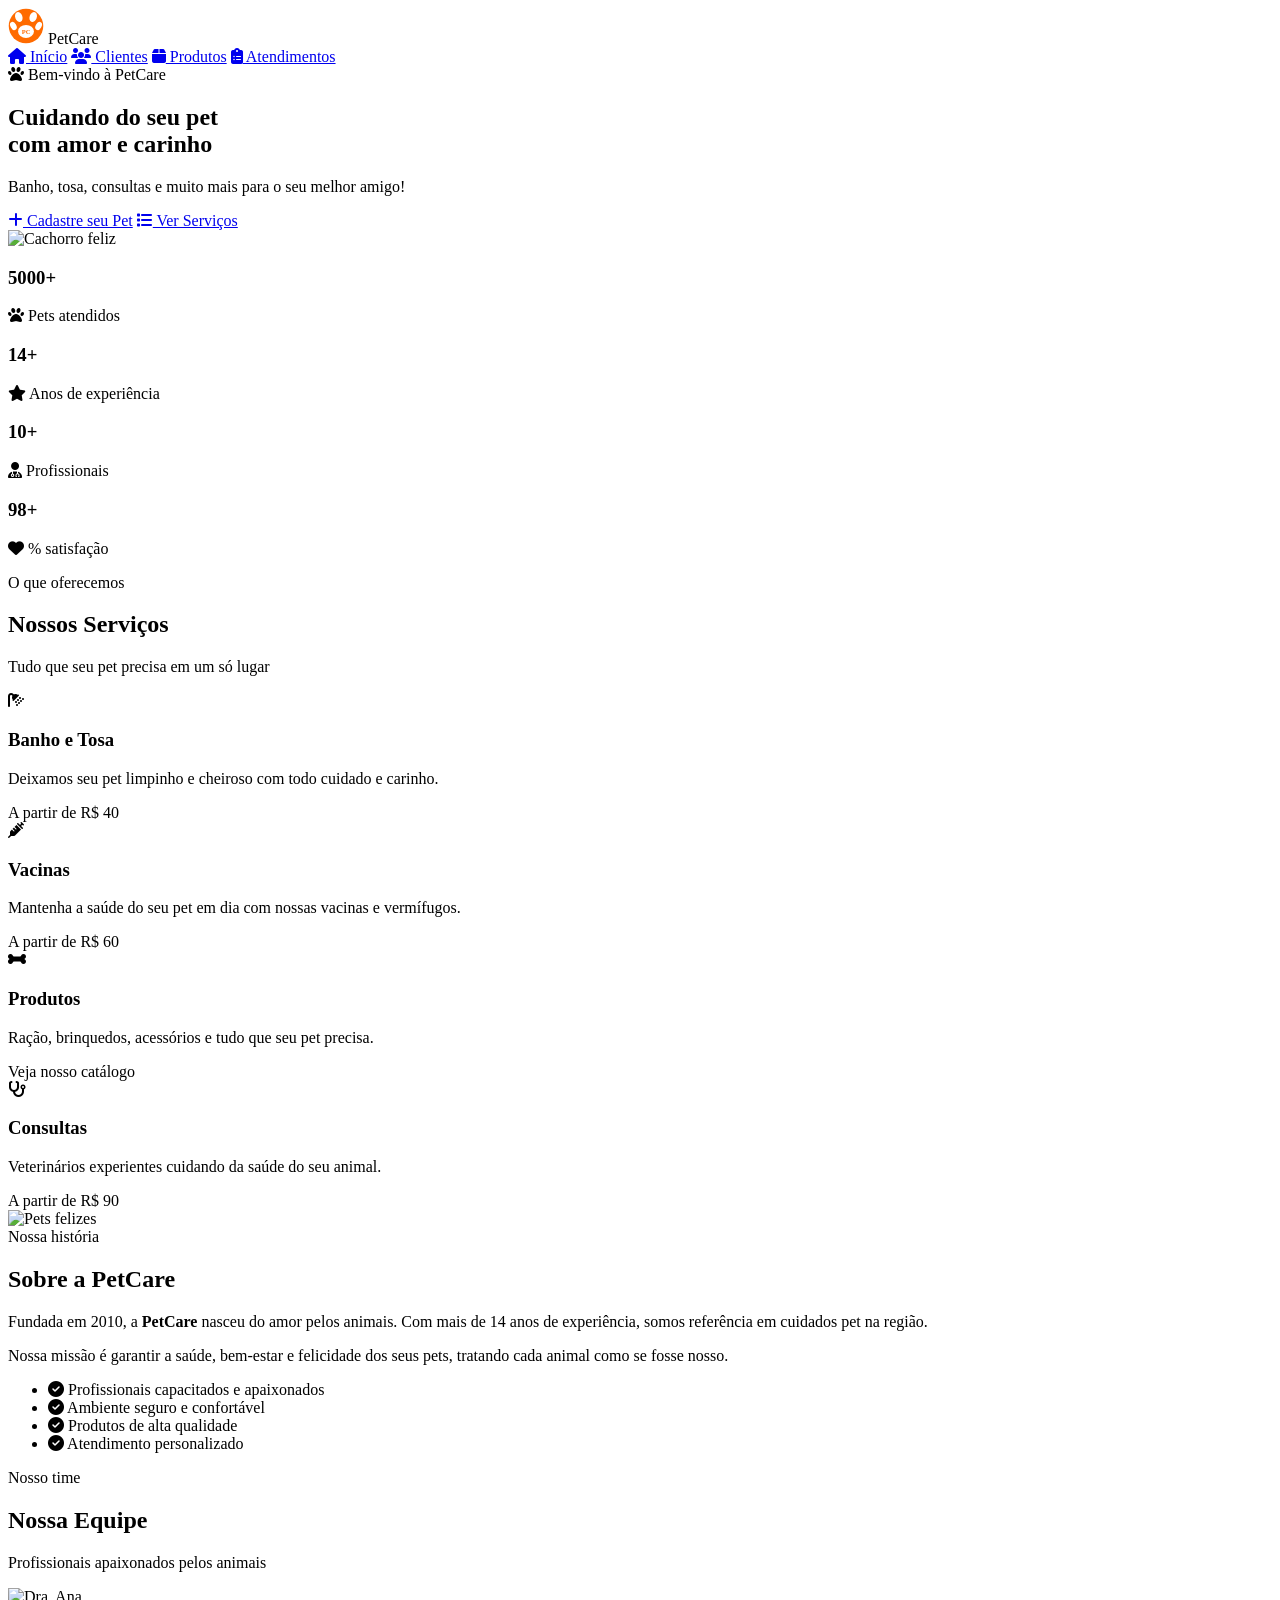
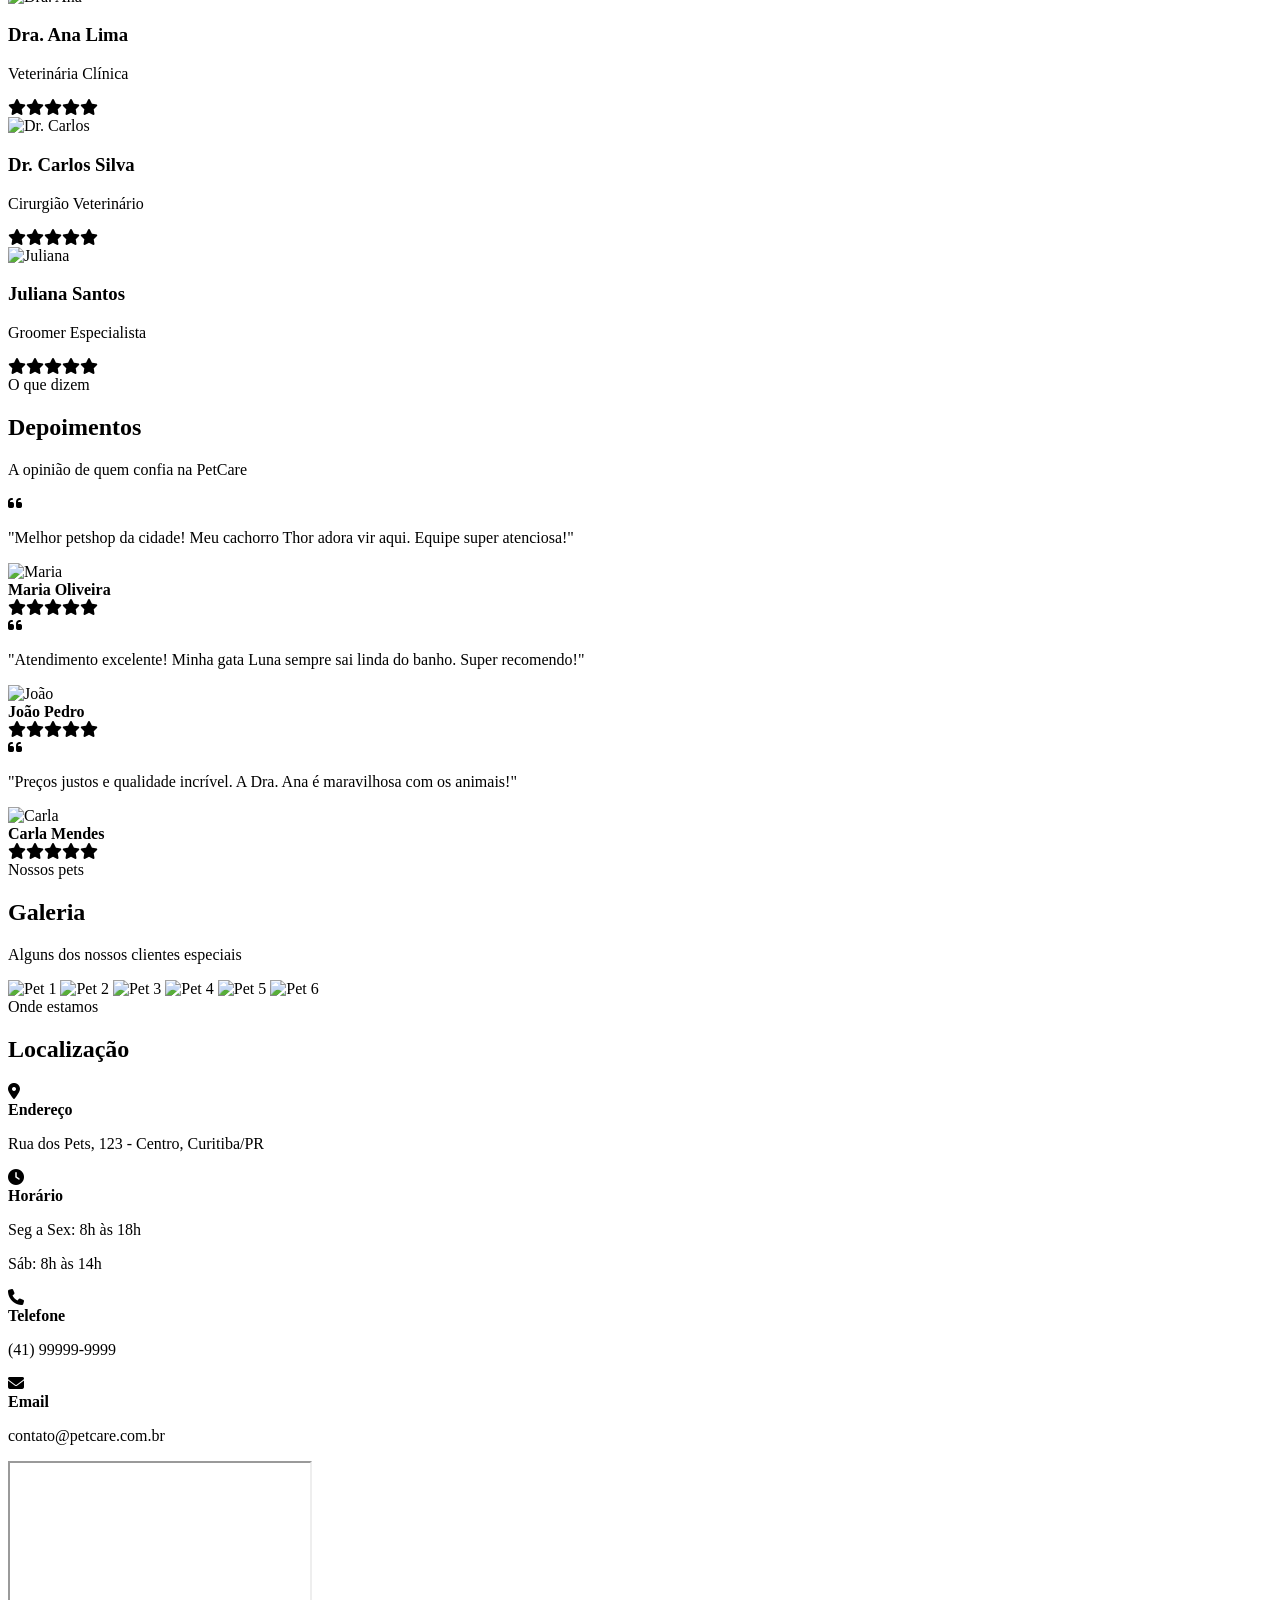
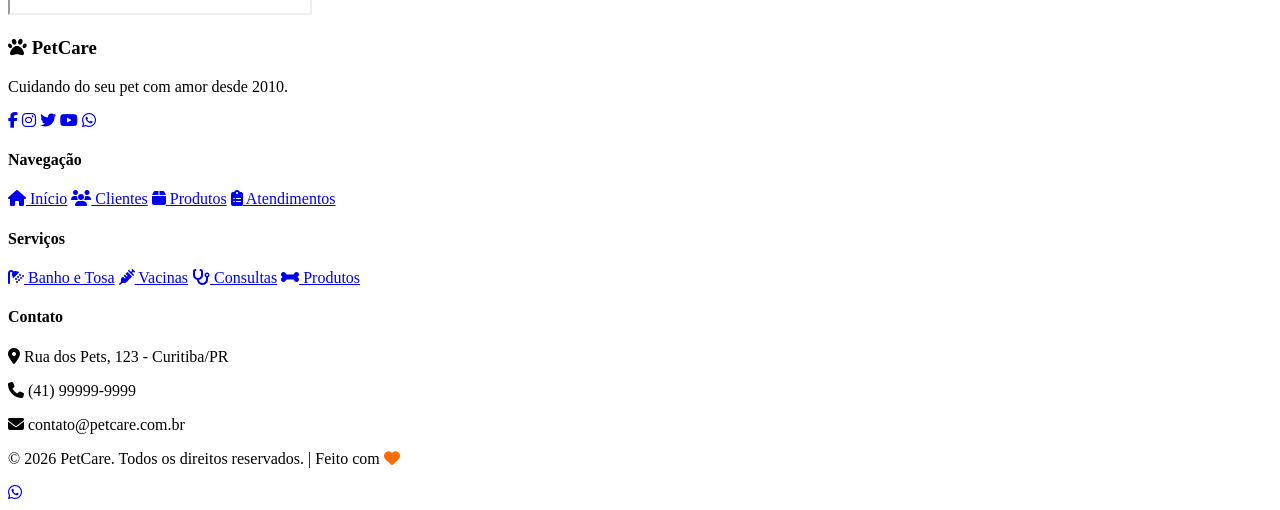
==== templates/index.html @ 7e0fad90 "site completo com icones e melhorias" ====
<!DOCTYPE html>
<html lang="pt-br">
<head>
    <meta charset="UTF-8">
    <meta name="viewport" content="width=device-width, initial-scale=1.0">
    <title>PetCare - Cuidando com Amor</title>
    <link rel="stylesheet" href="{{ url_for('static', filename='style.css') }}">
    <link href="https://fonts.googleapis.com/css2?family=Poppins:wght@300;400;600;700;800&display=swap" rel="stylesheet">
    <link rel="stylesheet" href="https://cdnjs.cloudflare.com/ajax/libs/font-awesome/6.5.0/css/all.min.css">
    <link rel="icon" href="data:image/svg+xml,<svg xmlns='http://www.w3.org/2000/svg' viewBox='0 0 100 100'><text y='.9em' font-size='90'>🐾</text></svg>">
</head>
<body>

    <!-- HEADER -->
    <header id="header">
        <div class="logo">
            <svg width="36" height="36" viewBox="0 0 100 100" xmlns="http://www.w3.org/2000/svg">
                <circle cx="50" cy="50" r="48" fill="#ff6b00"/>
                <ellipse cx="30" cy="25" rx="10" ry="14" fill="white" transform="rotate(-20 30 25)"/>
                <ellipse cx="70" cy="25" rx="10" ry="14" fill="white" transform="rotate(20 70 25)"/>
                <ellipse cx="15" cy="50" rx="8" ry="12" fill="white" transform="rotate(-30 15 50)"/>
                <ellipse cx="85" cy="50" rx="8" ry="12" fill="white" transform="rotate(30 85 50)"/>
                <ellipse cx="50" cy="65" rx="22" ry="18" fill="white"/>
                <text x="50" y="72" text-anchor="middle" font-size="18" fill="#ff6b00" font-weight="bold">PC</text>
            </svg>
            <span>PetCare</span>
        </div>
        <nav>
            <a href="/"><i class="fas fa-home"></i> Início</a>
            <a href="/clientes"><i class="fas fa-users"></i> Clientes</a>
            <a href="/produtos"><i class="fas fa-box"></i> Produtos</a>
            <a href="/atendimentos"><i class="fas fa-clipboard-list"></i> Atendimentos</a>
        </nav>
    </header>

    <!-- BANNER -->
    <section class="banner">
        <div class="banner-content">
            <span class="badge"><i class="fas fa-paw"></i> Bem-vindo à PetCare</span>
            <h1>Cuidando do seu pet<br>com <span>amor</span> e carinho</h1>
            <p>Banho, tosa, consultas e muito mais para o seu melhor amigo!</p>
            <div class="banner-btns">
                <a href="/clientes" class="btn-primary"><i class="fas fa-plus"></i> Cadastre seu Pet</a>
                <a href="#servicos" class="btn-secondary"><i class="fas fa-list"></i> Ver Serviços</a>
            </div>
        </div>
        <div class="banner-image">
            <img src="https://images.unsplash.com/photo-1587300003388-59208cc962cb?w=500&q=80" alt="Cachorro feliz">
        </div>
    </section>

    <!-- STATS -->
    <section class="stats">
        <div class="stat-item">
            <h3 class="counter" data-target="5000">0</h3>
            <p><i class="fas fa-paw"></i> Pets atendidos</p>
        </div>
        <div class="stat-item">
            <h3 class="counter" data-target="14">0</h3>
            <p><i class="fas fa-star"></i> Anos de experiência</p>
        </div>
        <div class="stat-item">
            <h3 class="counter" data-target="10">0</h3>
            <p><i class="fas fa-user-md"></i> Profissionais</p>
        </div>
        <div class="stat-item">
            <h3 class="counter" data-target="98">0</h3>
            <p><i class="fas fa-heart"></i> % satisfação</p>
        </div>
    </section>

    <!-- SERVIÇOS -->
    <section class="servicos" id="servicos">
        <div class="section-header">
            <span class="section-badge">O que oferecemos</span>
            <h2>Nossos Serviços</h2>
            <p>Tudo que seu pet precisa em um só lugar</p>
        </div>
        <div class="cards">
            <div class="card fade-in">
                <div class="card-icon"><i class="fas fa-shower"></i></div>
                <h3>Banho e Tosa</h3>
                <p>Deixamos seu pet limpinho e cheiroso com todo cuidado e carinho.</p>
                <span class="card-price">A partir de R$ 40</span>
            </div>
            <div class="card fade-in">
                <div class="card-icon"><i class="fas fa-syringe"></i></div>
                <h3>Vacinas</h3>
                <p>Mantenha a saúde do seu pet em dia com nossas vacinas e vermífugos.</p>
                <span class="card-price">A partir de R$ 60</span>
            </div>
            <div class="card fade-in">
                <div class="card-icon"><i class="fas fa-bone"></i></div>
                <h3>Produtos</h3>
                <p>Ração, brinquedos, acessórios e tudo que seu pet precisa.</p>
                <span class="card-price">Veja nosso catálogo</span>
            </div>
            <div class="card fade-in">
                <div class="card-icon"><i class="fas fa-stethoscope"></i></div>
                <h3>Consultas</h3>
                <p>Veterinários experientes cuidando da saúde do seu animal.</p>
                <span class="card-price">A partir de R$ 90</span>
            </div>
        </div>
    </section>

    <!-- SOBRE -->
    <section class="sobre">
        <div class="sobre-img">
            <img src="https://images.unsplash.com/photo-1548199973-03cce0bbc87b?w=500&q=80" alt="Pets felizes">
        </div>
        <div class="sobre-content">
            <span class="section-badge">Nossa história</span>
            <h2>Sobre a PetCare</h2>
            <p>Fundada em 2010, a <strong>PetCare</strong> nasceu do amor pelos animais. Com mais de 14 anos de experiência, somos referência em cuidados pet na região.</p>
            <p>Nossa missão é garantir a saúde, bem-estar e felicidade dos seus pets, tratando cada animal como se fosse nosso.</p>
            <ul class="sobre-lista">
                <li><i class="fas fa-check-circle"></i> Profissionais capacitados e apaixonados</li>
                <li><i class="fas fa-check-circle"></i> Ambiente seguro e confortável</li>
                <li><i class="fas fa-check-circle"></i> Produtos de alta qualidade</li>
                <li><i class="fas fa-check-circle"></i> Atendimento personalizado</li>
            </ul>
        </div>
    </section>

    <!-- EQUIPE -->
    <section class="equipe">
        <div class="section-header">
            <span class="section-badge">Nosso time</span>
            <h2>Nossa Equipe</h2>
            <p>Profissionais apaixonados pelos animais</p>
        </div>
        <div class="equipe-cards">
            <div class="equipe-card">
                <img src="https://randomuser.me/api/portraits/women/44.jpg" alt="Dra. Ana">
                <h3>Dra. Ana Lima</h3>
                <p>Veterinária Clínica</p>
                <div class="stars"><i class="fas fa-star"></i><i class="fas fa-star"></i><i class="fas fa-star"></i><i class="fas fa-star"></i><i class="fas fa-star"></i></div>
            </div>
            <div class="equipe-card">
                <img src="https://randomuser.me/api/portraits/men/32.jpg" alt="Dr. Carlos">
                <h3>Dr. Carlos Silva</h3>
                <p>Cirurgião Veterinário</p>
                <div class="stars"><i class="fas fa-star"></i><i class="fas fa-star"></i><i class="fas fa-star"></i><i class="fas fa-star"></i><i class="fas fa-star"></i></div>
            </div>
            <div class="equipe-card">
                <img src="https://randomuser.me/api/portraits/women/68.jpg" alt="Juliana">
                <h3>Juliana Santos</h3>
                <p>Groomer Especialista</p>
                <div class="stars"><i class="fas fa-star"></i><i class="fas fa-star"></i><i class="fas fa-star"></i><i class="fas fa-star"></i><i class="fas fa-star"></i></div>
            </div>
        </div>
    </section>

    <!-- DEPOIMENTOS -->
    <section class="depoimentos">
        <div class="section-header">
            <span class="section-badge">O que dizem</span>
            <h2>Depoimentos</h2>
            <p>A opinião de quem confia na PetCare</p>
        </div>
        <div class="depo-cards">
            <div class="depo-card">
                <i class="fas fa-quote-left quote-icon"></i>
                <p>"Melhor petshop da cidade! Meu cachorro Thor adora vir aqui. Equipe super atenciosa!"</p>
                <div class="depo-autor">
                    <img src="https://randomuser.me/api/portraits/women/12.jpg" alt="Maria">
                    <div>
                        <strong>Maria Oliveira</strong>
                        <div class="stars"><i class="fas fa-star"></i><i class="fas fa-star"></i><i class="fas fa-star"></i><i class="fas fa-star"></i><i class="fas fa-star"></i></div>
                    </div>
                </div>
            </div>
            <div class="depo-card">
                <i class="fas fa-quote-left quote-icon"></i>
                <p>"Atendimento excelente! Minha gata Luna sempre sai linda do banho. Super recomendo!"</p>
                <div class="depo-autor">
                    <img src="https://randomuser.me/api/portraits/men/45.jpg" alt="João">
                    <div>
                        <strong>João Pedro</strong>
                        <div class="stars"><i class="fas fa-star"></i><i class="fas fa-star"></i><i class="fas fa-star"></i><i class="fas fa-star"></i><i class="fas fa-star"></i></div>
                    </div>
                </div>
            </div>
            <div class="depo-card">
                <i class="fas fa-quote-left quote-icon"></i>
                <p>"Preços justos e qualidade incrível. A Dra. Ana é maravilhosa com os animais!"</p>
                <div class="depo-autor">
                    <img src="https://randomuser.me/api/portraits/women/33.jpg" alt="Carla">
                    <div>
                        <strong>Carla Mendes</strong>
                        <div class="stars"><i class="fas fa-star"></i><i class="fas fa-star"></i><i class="fas fa-star"></i><i class="fas fa-star"></i><i class="fas fa-star"></i></div>
                    </div>
                </div>
            </div>
        </div>
    </section>

    <!-- GALERIA -->
    <section class="galeria">
        <div class="section-header">
            <span class="section-badge">Nossos pets</span>
            <h2>Galeria</h2>
            <p>Alguns dos nossos clientes especiais</p>
        </div>
        <div class="galeria-grid">
            <img src="https://images.unsplash.com/photo-1587300003388-59208cc962cb?w=300&q=80" alt="Pet 1">
            <img src="https://images.unsplash.com/photo-1514888286974-6c03e2ca1dba?w=300&q=80" alt="Pet 2">
            <img src="https://images.unsplash.com/photo-1518020382113-a7e8fc38eac9?w=300&q=80" alt="Pet 3">
            <img src="https://images.unsplash.com/photo-1561037404-61cd46aa615b?w=300&q=80" alt="Pet 4">
            <img src="https://images.unsplash.com/photo-1583337130417-3346a1be7dee?w=300&q=80" alt="Pet 5">
            <img src="https://images.unsplash.com/photo-1537151625747-768eb6cf92b2?w=300&q=80" alt="Pet 6">
        </div>
    </section>

    <!-- LOCALIZAÇÃO -->
    <section class="localizacao">
        <div class="section-header">
            <span class="section-badge">Onde estamos</span>
            <h2>Localização</h2>
        </div>
        <div class="local-content">
            <div class="local-info">
                <div class="local-item">
                    <i class="fas fa-map-marker-alt local-icon"></i>
                    <div>
                        <strong>Endereço</strong>
                        <p>Rua dos Pets, 123 - Centro, Curitiba/PR</p>
                    </div>
                </div>
                <div class="local-item">
                    <i class="fas fa-clock local-icon"></i>
                    <div>
                        <strong>Horário</strong>
                        <p>Seg a Sex: 8h às 18h</p>
                        <p>Sáb: 8h às 14h</p>
                    </div>
                </div>
                <div class="local-item">
                    <i class="fas fa-phone local-icon"></i>
                    <div>
                        <strong>Telefone</strong>
                        <p>(41) 99999-9999</p>
                    </div>
                </div>
                <div class="local-item">
                    <i class="fas fa-envelope local-icon"></i>
                    <div>
                        <strong>Email</strong>
                        <p>contato@petcare.com.br</p>
                    </div>
                </div>
            </div>
            <div class="local-map">
                <iframe src="https://www.google.com/maps/embed?pb=!1m18!1m12!1m3!1d115867.28438053053!2d-49.3820148!3d-25.4372514!2m3!1f0!2f0!3f0!3m2!1i1024!2i768!4f13.1!3m3!1m2!1s0x94dce3b27a4d19a7%3A0x178c5d14a8a4c9d!2sCuritiba%2C%20PR!5e0!3m2!1spt-BR!2sbr" allowfullscreen loading="lazy"></iframe>
            </div>
        </div>
    </section>

    <!-- FOOTER -->
    <footer>
        <div class="footer-content">
            <div class="footer-logo">
                <h3><i class="fas fa-paw"></i> PetCare</h3>
                <p>Cuidando do seu pet com amor desde 2010.</p>
                <div class="social-icons">
                    <a href="#" title="Facebook"><i class="fab fa-facebook-f"></i></a>
                    <a href="#" title="Instagram"><i class="fab fa-instagram"></i></a>
                    <a href="#" title="Twitter"><i class="fab fa-twitter"></i></a>
                    <a href="#" title="YouTube"><i class="fab fa-youtube"></i></a>
                    <a href="https://wa.me/5541999999999" title="WhatsApp"><i class="fab fa-whatsapp"></i></a>
                </div>
            </div>
            <div class="footer-links">
                <h4>Navegação</h4>
                <a href="/"><i class="fas fa-home"></i> Início</a>
                <a href="/clientes"><i class="fas fa-users"></i> Clientes</a>
                <a href="/produtos"><i class="fas fa-box"></i> Produtos</a>
                <a href="/atendimentos"><i class="fas fa-clipboard-list"></i> Atendimentos</a>
            </div>
            <div class="footer-servicos">
                <h4>Serviços</h4>
                <a href="#"><i class="fas fa-shower"></i> Banho e Tosa</a>
                <a href="#"><i class="fas fa-syringe"></i> Vacinas</a>
                <a href="#"><i class="fas fa-stethoscope"></i> Consultas</a>
                <a href="#"><i class="fas fa-bone"></i> Produtos</a>
            </div>
            <div class="footer-contato">
                <h4>Contato</h4>
                <p><i class="fas fa-map-marker-alt"></i> Rua dos Pets, 123 - Curitiba/PR</p>
                <p><i class="fas fa-phone"></i> (41) 99999-9999</p>
                <p><i class="fas fa-envelope"></i> contato@petcare.com.br</p>
            </div>
        </div>
        <div class="footer-bottom">
            <p>© 2026 PetCare. Todos os direitos reservados. | Feito com <i class="fas fa-heart" style="color:#ff6b00"></i></p>
        </div>
    </footer>

    <!-- BOTÃO VOLTAR AO TOPO -->
    <button id="voltarTopo" onclick="window.scrollTo({top:0,behavior:'smooth'})">
        <i class="fas fa-arrow-up"></i>
    </button>

    <!-- WHATSAPP FLUTUANTE -->
    <a href="https://wa.me/5541999999999" class="whatsapp" target="_blank">
        <i class="fab fa-whatsapp"></i>
    </a>

    <script>
        window.addEventListener('scroll', () => {
            const header = document.getElementById('header');
            if (window.scrollY > 100) header.classList.add('scrolled');
            else header.classList.remove('scrolled');
            const btn = document.getElementById('voltarTopo');
            btn.style.display = window.scrollY > 300 ? 'block' : 'none';
        });

        const counters = document.querySelectorAll('.counter');
        const observer = new IntersectionObserver((entries) => {
            entries.forEach(entry => {
                if (entry.isIntersecting) {
                    const target = parseInt(entry.target.dataset.target);
                    let count = 0;
                    const step = target / 60;
                    const timer = setInterval(() => {
                        count += step;
                        if (count >= target) {
                            entry.target.textContent = target + '+';
                            clearInterval(timer);
                        } else {
                            entry.target.textContent = Math.floor(count);
                        }
                    }, 30);
                    observer.unobserve(entry.target);
                }
            });
        });
        counters.forEach(c => observer.observe(c));

        const fadeEls = document.querySelectorAll('.fade-in');
        const fadeObserver = new IntersectionObserver((entries) => {
            entries.forEach(entry => {
                if (entry.isIntersecting) entry.target.classList.add('visible');
            });
        });
        fadeEls.forEach(el => fadeObserver.observe(el));
    </script>
</body>
</html>
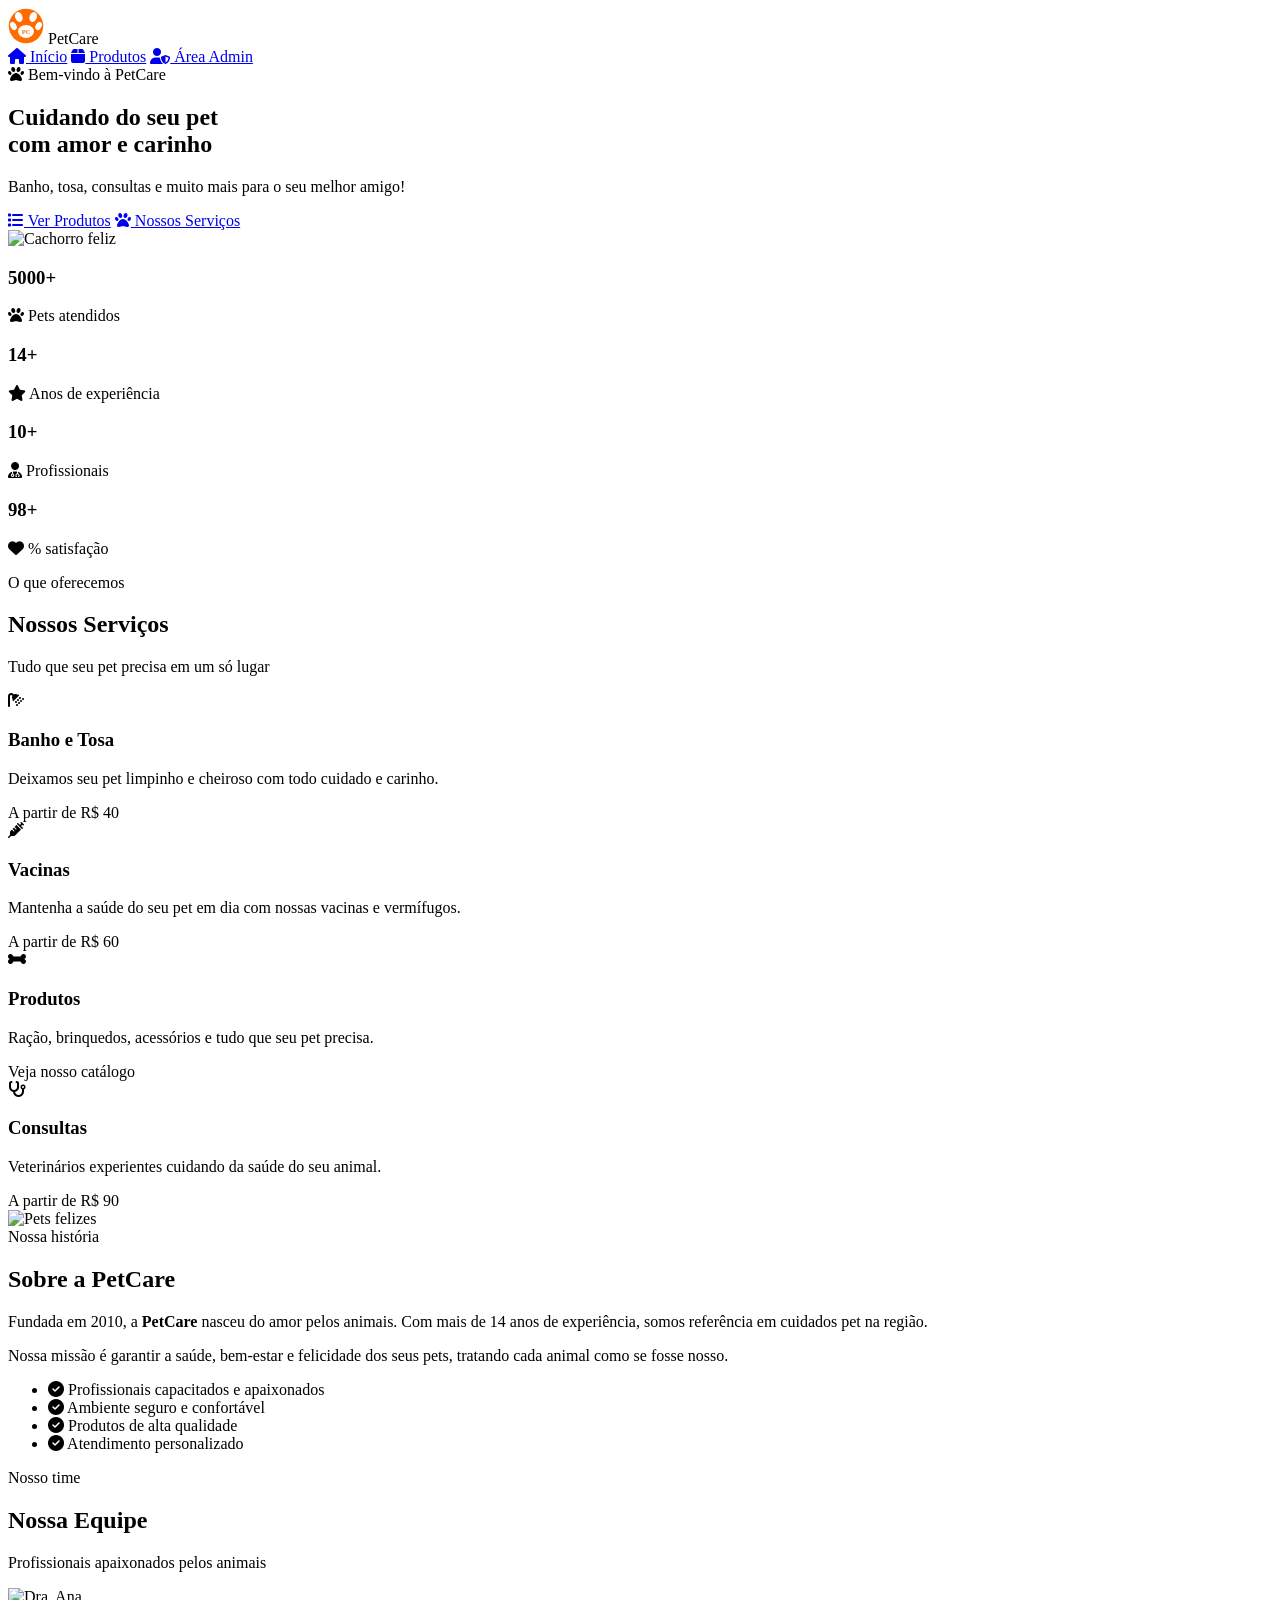
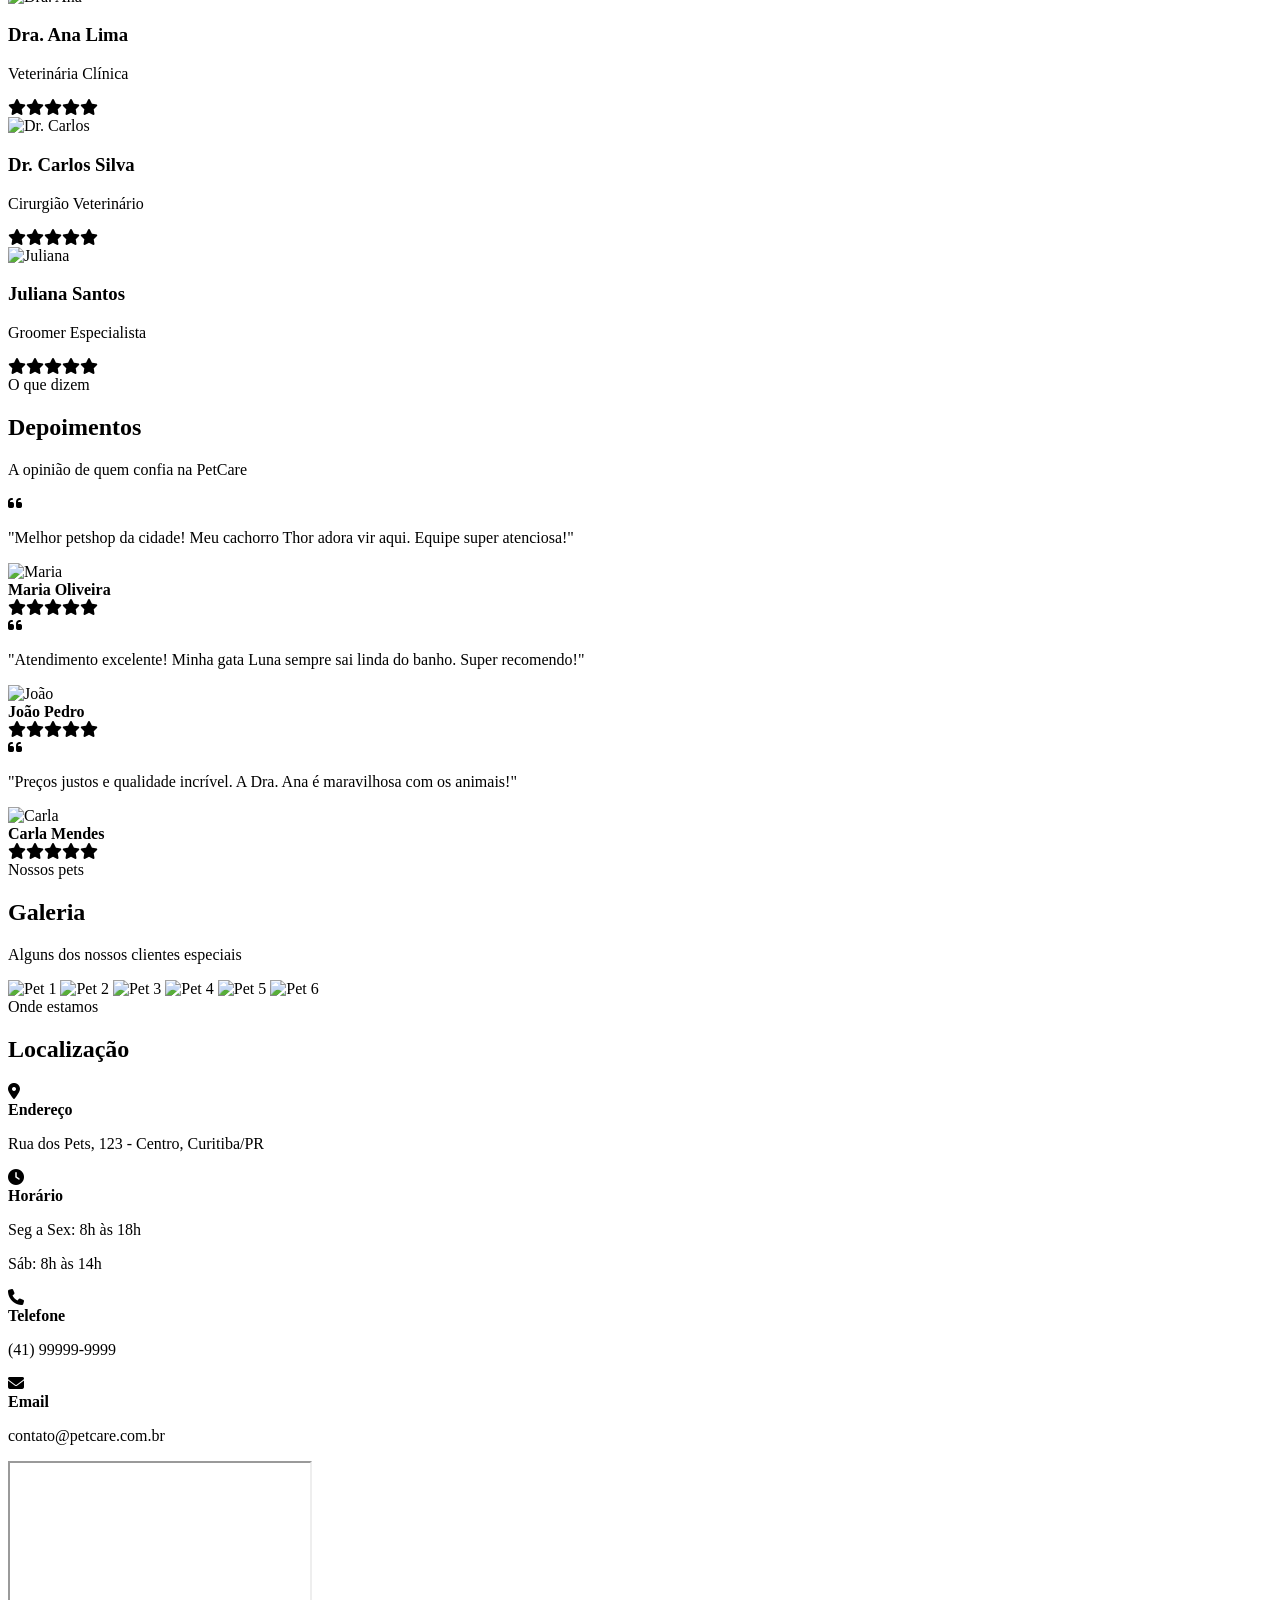
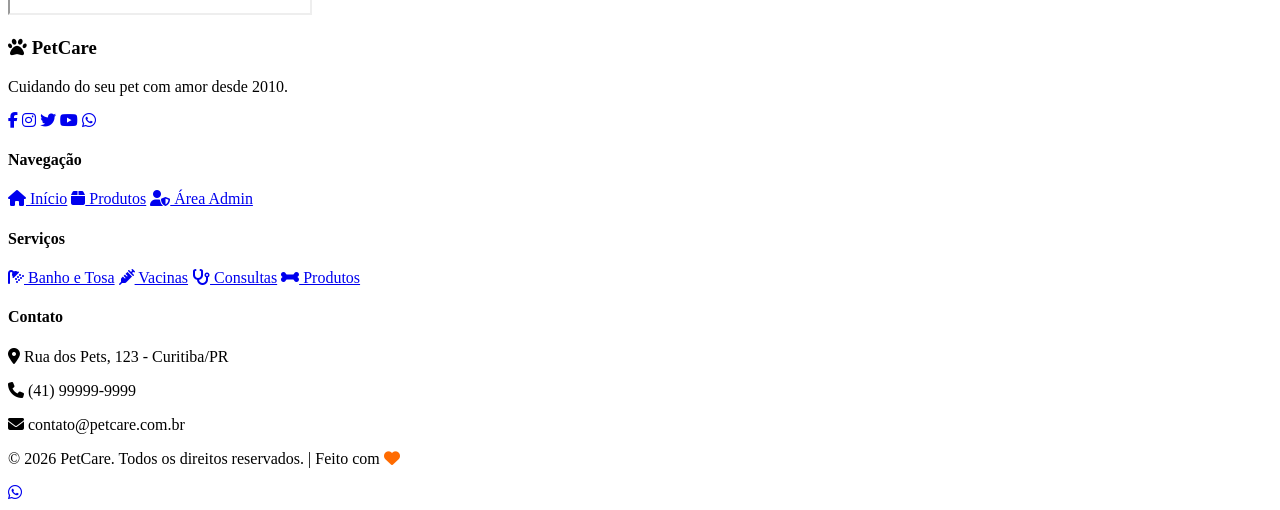
==== commit 625d32d4: "sistema de login admin completo com fotos dos produtos" ====
--- a/templates/index.html
+++ b/templates/index.html
@@ -11,7 +11,6 @@
 </head>
 <body>
 
-    <!-- HEADER -->
     <header id="header">
         <div class="logo">
             <svg width="36" height="36" viewBox="0 0 100 100" xmlns="http://www.w3.org/2000/svg">
@@ -27,21 +26,19 @@
         </div>
         <nav>
             <a href="/"><i class="fas fa-home"></i> Início</a>
-            <a href="/clientes"><i class="fas fa-users"></i> Clientes</a>
             <a href="/produtos"><i class="fas fa-box"></i> Produtos</a>
-            <a href="/atendimentos"><i class="fas fa-clipboard-list"></i> Atendimentos</a>
+            <a href="/admin/login" class="btn-login"><i class="fas fa-user-shield"></i> Área Admin</a>
         </nav>
     </header>
 
-    <!-- BANNER -->
     <section class="banner">
         <div class="banner-content">
             <span class="badge"><i class="fas fa-paw"></i> Bem-vindo à PetCare</span>
             <h1>Cuidando do seu pet<br>com <span>amor</span> e carinho</h1>
             <p>Banho, tosa, consultas e muito mais para o seu melhor amigo!</p>
             <div class="banner-btns">
-                <a href="/clientes" class="btn-primary"><i class="fas fa-plus"></i> Cadastre seu Pet</a>
-                <a href="#servicos" class="btn-secondary"><i class="fas fa-list"></i> Ver Serviços</a>
+                <a href="/produtos" class="btn-primary"><i class="fas fa-list"></i> Ver Produtos</a>
+                <a href="#servicos" class="btn-secondary"><i class="fas fa-paw"></i> Nossos Serviços</a>
             </div>
         </div>
         <div class="banner-image">
@@ -49,7 +46,6 @@
         </div>
     </section>
 
-    <!-- STATS -->
     <section class="stats">
         <div class="stat-item">
             <h3 class="counter" data-target="5000">0</h3>
@@ -69,7 +65,6 @@
         </div>
     </section>
 
-    <!-- SERVIÇOS -->
     <section class="servicos" id="servicos">
         <div class="section-header">
             <span class="section-badge">O que oferecemos</span>
@@ -104,7 +99,6 @@
         </div>
     </section>
 
-    <!-- SOBRE -->
     <section class="sobre">
         <div class="sobre-img">
             <img src="https://images.unsplash.com/photo-1548199973-03cce0bbc87b?w=500&q=80" alt="Pets felizes">
@@ -123,7 +117,6 @@
         </div>
     </section>
 
-    <!-- EQUIPE -->
     <section class="equipe">
         <div class="section-header">
             <span class="section-badge">Nosso time</span>
@@ -152,7 +145,6 @@
         </div>
     </section>
 
-    <!-- DEPOIMENTOS -->
     <section class="depoimentos">
         <div class="section-header">
             <span class="section-badge">O que dizem</span>
@@ -196,7 +188,6 @@
         </div>
     </section>
 
-    <!-- GALERIA -->
     <section class="galeria">
         <div class="section-header">
             <span class="section-badge">Nossos pets</span>
@@ -213,7 +204,6 @@
         </div>
     </section>
 
-    <!-- LOCALIZAÇÃO -->
     <section class="localizacao">
         <div class="section-header">
             <span class="section-badge">Onde estamos</span>
@@ -257,7 +247,6 @@
         </div>
     </section>
 
-    <!-- FOOTER -->
     <footer>
         <div class="footer-content">
             <div class="footer-logo">
@@ -274,9 +263,8 @@
             <div class="footer-links">
                 <h4>Navegação</h4>
                 <a href="/"><i class="fas fa-home"></i> Início</a>
-                <a href="/clientes"><i class="fas fa-users"></i> Clientes</a>
                 <a href="/produtos"><i class="fas fa-box"></i> Produtos</a>
-                <a href="/atendimentos"><i class="fas fa-clipboard-list"></i> Atendimentos</a>
+                <a href="/admin/login"><i class="fas fa-user-shield"></i> Área Admin</a>
             </div>
             <div class="footer-servicos">
                 <h4>Serviços</h4>
@@ -297,12 +285,10 @@
         </div>
     </footer>
 
-    <!-- BOTÃO VOLTAR AO TOPO -->
     <button id="voltarTopo" onclick="window.scrollTo({top:0,behavior:'smooth'})">
         <i class="fas fa-arrow-up"></i>
     </button>
 
-    <!-- WHATSAPP FLUTUANTE -->
     <a href="https://wa.me/5541999999999" class="whatsapp" target="_blank">
         <i class="fab fa-whatsapp"></i>
     </a>
